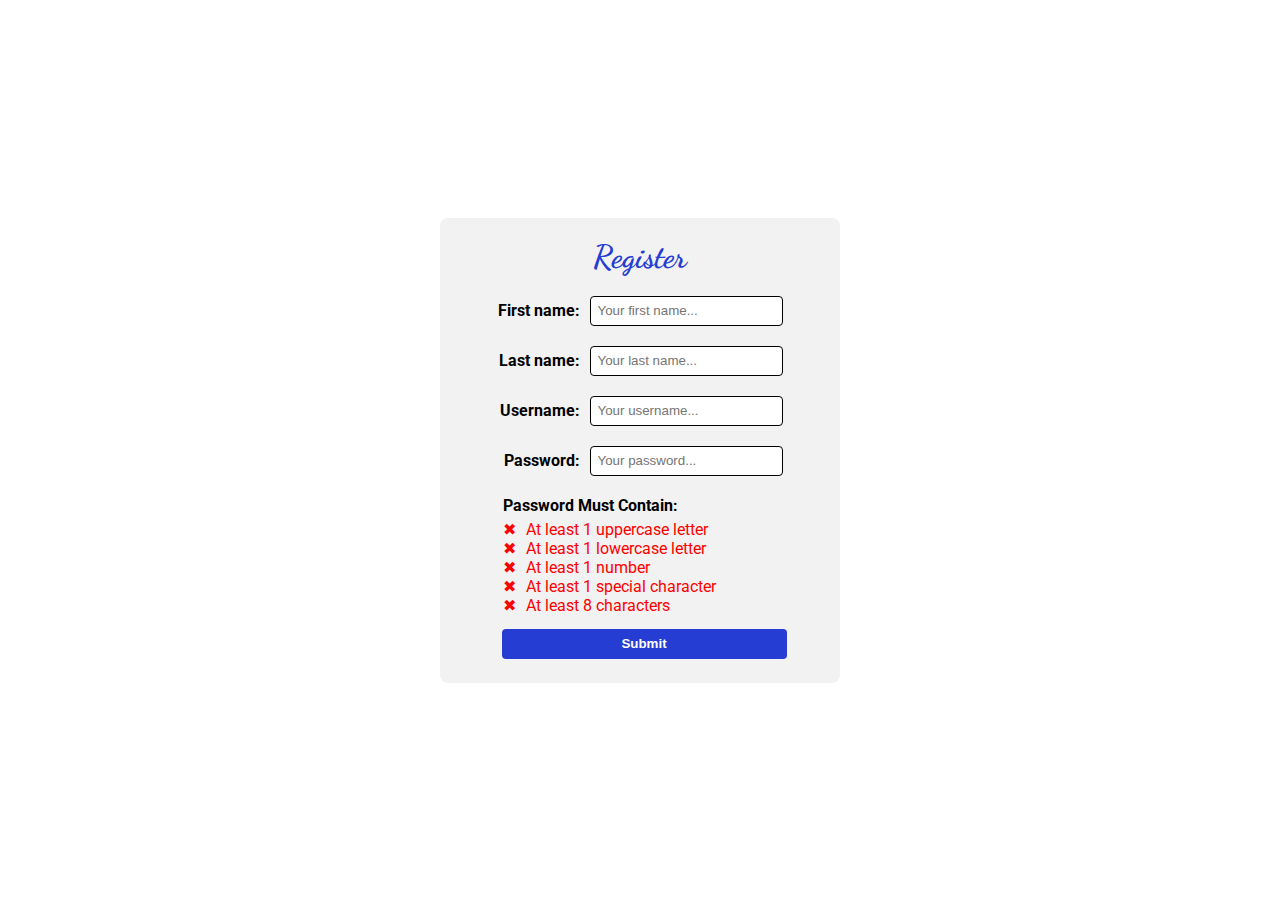
==== register.html @ 99d1adb6 "Added validation for all fields and pass complexity" ====
<!DOCTYPE html>
<html lang="en">
<head>
    <meta charset="UTF-8">
    <meta name="viewport" content="width=device-width, initial-scale=1.0">
    <title>Registration</title>
    <link rel="stylesheet" href="styles.css">
    <link rel="stylesheet" href="https://fonts.googleapis.com/css2?family=Roboto">
    <link rel="stylesheet" href="https://fonts.googleapis.com/css2?family=Dancing+Script:wght@400;700&display=swap">
</head>
<body>
    <div class="container">
        <form action="register.php" method="post">
            <h2>Register</h2> <!--Title-->
            <label for="fname-field"> <!--First-->
                <span>First name:</span>
                <input type="text" id="fname" name="fname" placeholder="Your first name..." required>
            </label>
            <label for="lname-field"> <!--Last-->
                <span>Last name:</span>
                <input type="text" id="lname" name="lname" placeholder="Your last name..." required>
            </label>
            <!-- <label for="phone-field">
                <span>Phone:</span>
                <input type="tel" id="phone" name="phone" pattern="[0-9]{3}[0-9]{3}[0-9]{4}" placeholder="123-456-7890" required>
            </label>
            <label for="email-field">
                <span>Email:</span>
                <input type="email" id="email" name="email" placeholder="Someone@example.com" required>
            </label> -->
            <label for="uname-field"> <!--Username-->
                <span>Username:</span>
                <input type="text" id="uname" name="uname" placeholder="Your username..." required>
            </label>
            <label for="pword-field"> <!--Password-->
                <span>Password:</span>
                <input type="password" id="pword" name="pword" placeholder="Your password..." title="Must contain at least 1 uppercase letter, 1 lowercase letter, 1 number, 1 special character, and 8 characters." required>
            </label>
            <div id="password-require"> <!--Password Requirements-->
                <h4>Password Must Contain:</h4>
                <p class="password-require-item invalid">At least 1 uppercase letter</p>
                <p class="password-require-item invalid">At least 1 lowercase letter</p>
                <p class="password-require-item invalid">At least 1 number</p>
                <p class="password-require-item invalid">At least 1 special character</p>
                <p class="password-require-item invalid">At least 8 characters</p>
            </div>
            <button type="button" id="registerbutton" onclick="doValidate();">Submit</button> <!--Button-->
            <span id="registerresult"></span>
        </form>
        <script type="text/javascript" src="js/register.js"></script>
    </div>
</body>
</html>
---- styles.css ----
/* Page */
*
{
    box-sizing: border-box;
    margin: 0px;
    padding: 0px;
}

/* Body */
body
{
    display: flex;
    align-items: center;
    justify-content: center;
    min-height: 100vh;
    background: url('images/background.gif') center/cover no-repeat fixed;
}

/* Wrapper */
.container
{
    display: flex;
    justify-content: center;
    width: 400px;
    padding: 20px;
    border-radius: 8px;
    background-color: #f2f2f2;
}

h2
{
    display: flex;
    justify-content: center;
    padding-bottom: 20px;
    font-size: 32px;
    font-family: 'Dancing Script';
    font-weight: bolder;
    color: #263dd3;
}

span
{
    margin-right: 10px;
}

label
{
    display: flex;
    align-items: center;
    justify-content: right;
    padding-bottom: 20px;
    font-weight: bold;
    font-family: 'Roboto';
}

input
{
    height: 30px;
    outline: none;
    border: 1px solid #000000;
    border-radius: 4px;
    padding: 7px;
}

input:focus
{
    border: solid 1px gray;
    transition: 0.1s linear;
}

/* Password Requirements */
#password-require
{
    padding-left: 5px;
    padding-bottom: 10px;
    font-family: 'Roboto';
}

h4
{
    padding-bottom: 5px;
}

.valid
{
    color: green;
}

.valid:before
{
    padding-right: 10px;
    content: "✔";
}

.invalid
{
    color: red;
}

.invalid:before
{
    padding-right: 10px;
    content: "✖";
}

/* Button */
button
{
    width: 100%;
    height: 30px;
    border: none;
    border-radius: 4px;
    font-weight: 600;
    cursor: pointer;
    color: white;
    background-color: #263dd3;
    margin: 4px;
}

button:hover
{
    background-color: #394abd;
}
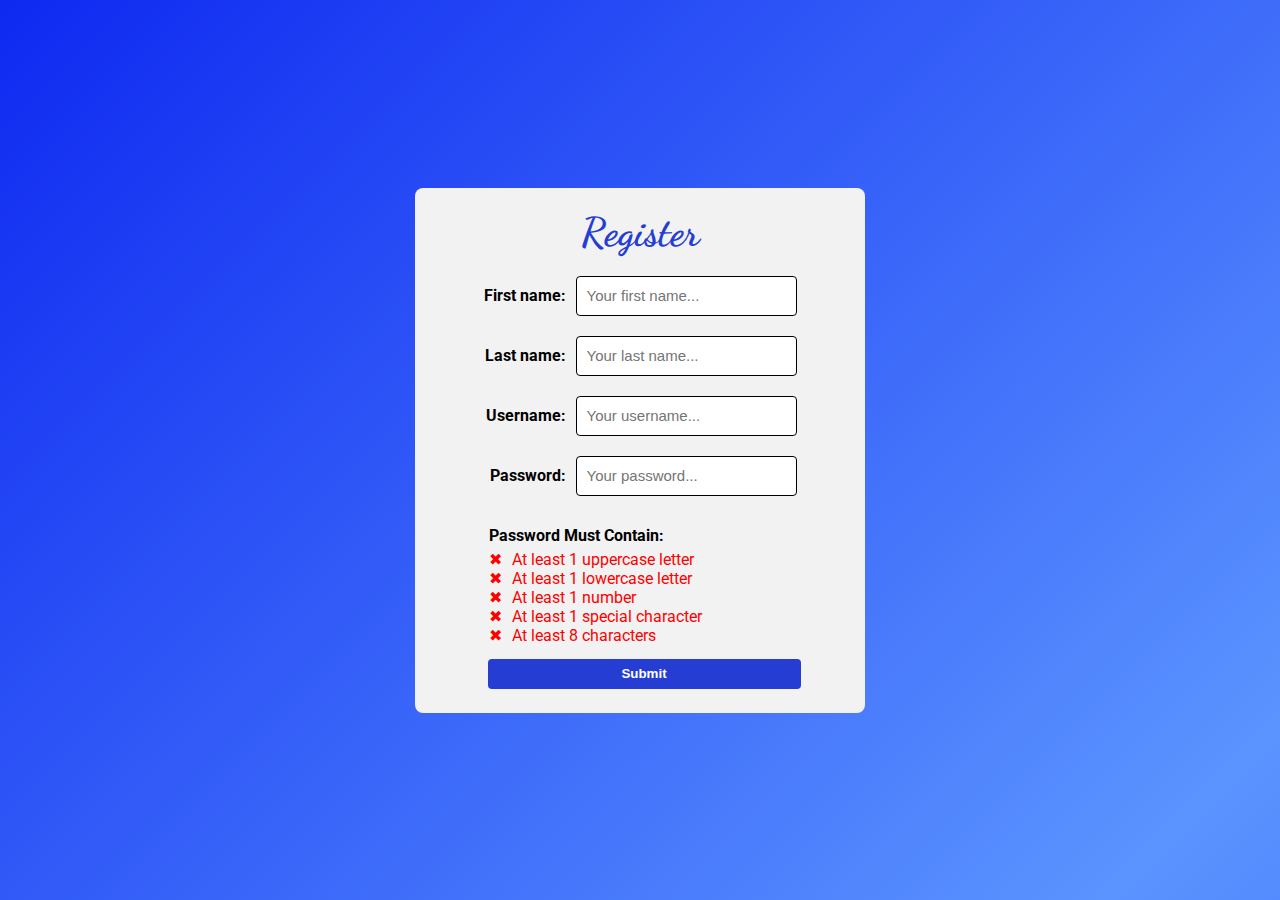
==== commit 57263c31: "Added form validation for all fields" ====
--- a/register.html
+++ b/register.html
@@ -10,15 +10,15 @@
 </head>
 <body>
     <div class="container">
-        <form action="register.php" method="post">
+        <form action="register.php" method="post" id="form">
             <h2>Register</h2> <!--Title-->
             <label for="fname-field"> <!--First-->
-                <span>First name:</span>
-                <input type="text" id="fname" name="fname" placeholder="Your first name..." required>
+                <span class="label-text">First name:</span>
+                <input type="text" id="fname" class="input-field filled" name="fname" placeholder="Your first name..." required>
             </label>
             <label for="lname-field"> <!--Last-->
-                <span>Last name:</span>
-                <input type="text" id="lname" name="lname" placeholder="Your last name..." required>
+                <span class="label-text">Last name:</span>
+                <input type="text" id="lname" class="input-field filled" name="lname" placeholder="Your last name..." required>
             </label>
             <!-- <label for="phone-field">
                 <span>Phone:</span>
@@ -29,13 +29,14 @@
                 <input type="email" id="email" name="email" placeholder="Someone@example.com" required>
             </label> -->
             <label for="uname-field"> <!--Username-->
-                <span>Username:</span>
-                <input type="text" id="uname" name="uname" placeholder="Your username..." required>
+                <span class="label-text">Username:</span>
+                <input type="text" id="uname" class="input-field filled" name="uname" placeholder="Your username..." required>
             </label>
             <label for="pword-field"> <!--Password-->
-                <span>Password:</span>
-                <input type="password" id="pword" name="pword" placeholder="Your password..." title="Must contain at least 1 uppercase letter, 1 lowercase letter, 1 number, 1 special character, and 8 characters." required>
+                <span class="label-text">Password:</span>
+                <input type="password" id="pword" class="input-field filled" name="pword" placeholder="Your password..." title="Must contain at least 1 uppercase letter, 1 lowercase letter, 1 number, 1 special character, and 8 characters." required>
             </label>
+            <p id="error-message"></p>
             <div id="password-require"> <!--Password Requirements-->
                 <h4>Password Must Contain:</h4>
                 <p class="password-require-item invalid">At least 1 uppercase letter</p>
--- a/styles.css
+++ b/styles.css
@@ -13,15 +13,31 @@
     align-items: center;
     justify-content: center;
     min-height: 100vh;
-    background: url('images/background.gif') center/cover no-repeat fixed;
+    background: linear-gradient(-45deg, #5b94ff, #0e29f1, #5b94ff, #0e29f1);
+    background-size: 400% 100%;
+    animation: linear-gradient 30s infinite linear;
+}
+
+/* Background animation */
+@keyframes linear-gradient
+{
+    0%
+    {
+        background-position: 0 0;
+    }
+    100%
+    {
+        background-position: 100% 0;
+    }
 }
 
 /* Wrapper */
 .container
 {
+    position: relative;
     display: flex;
     justify-content: center;
-    width: 400px;
+    width: 450px;
     padding: 20px;
     border-radius: 8px;
     background-color: #f2f2f2;
@@ -32,7 +48,7 @@
     display: flex;
     justify-content: center;
     padding-bottom: 20px;
-    font-size: 32px;
+    font-size: 40px;
     font-family: 'Dancing Script';
     font-weight: bolder;
     color: #263dd3;
@@ -55,11 +71,12 @@
 
 input
 {
-    height: 30px;
+    height: 40px;
     outline: none;
     border: 1px solid #000000;
     border-radius: 4px;
-    padding: 7px;
+    padding: 10px;
+    font-size: 15px;
 }
 
 input:focus
@@ -68,11 +85,32 @@
     transition: 0.1s linear;
 }
 
+.filled
+{
+    border: 1px solid #000000;
+}
+
+.empty
+{
+    border: 1px solid red;
+}
+
+
+#error-message
+{
+    position: absolute;
+    top: 59%;
+    left: 36%;
+    color: red;
+    font-family: 'Roboto';
+}
+
 /* Password Requirements */
 #password-require
 {
     padding-left: 5px;
     padding-bottom: 10px;
+    padding-top: 10px;
     font-family: 'Roboto';
 }
 
